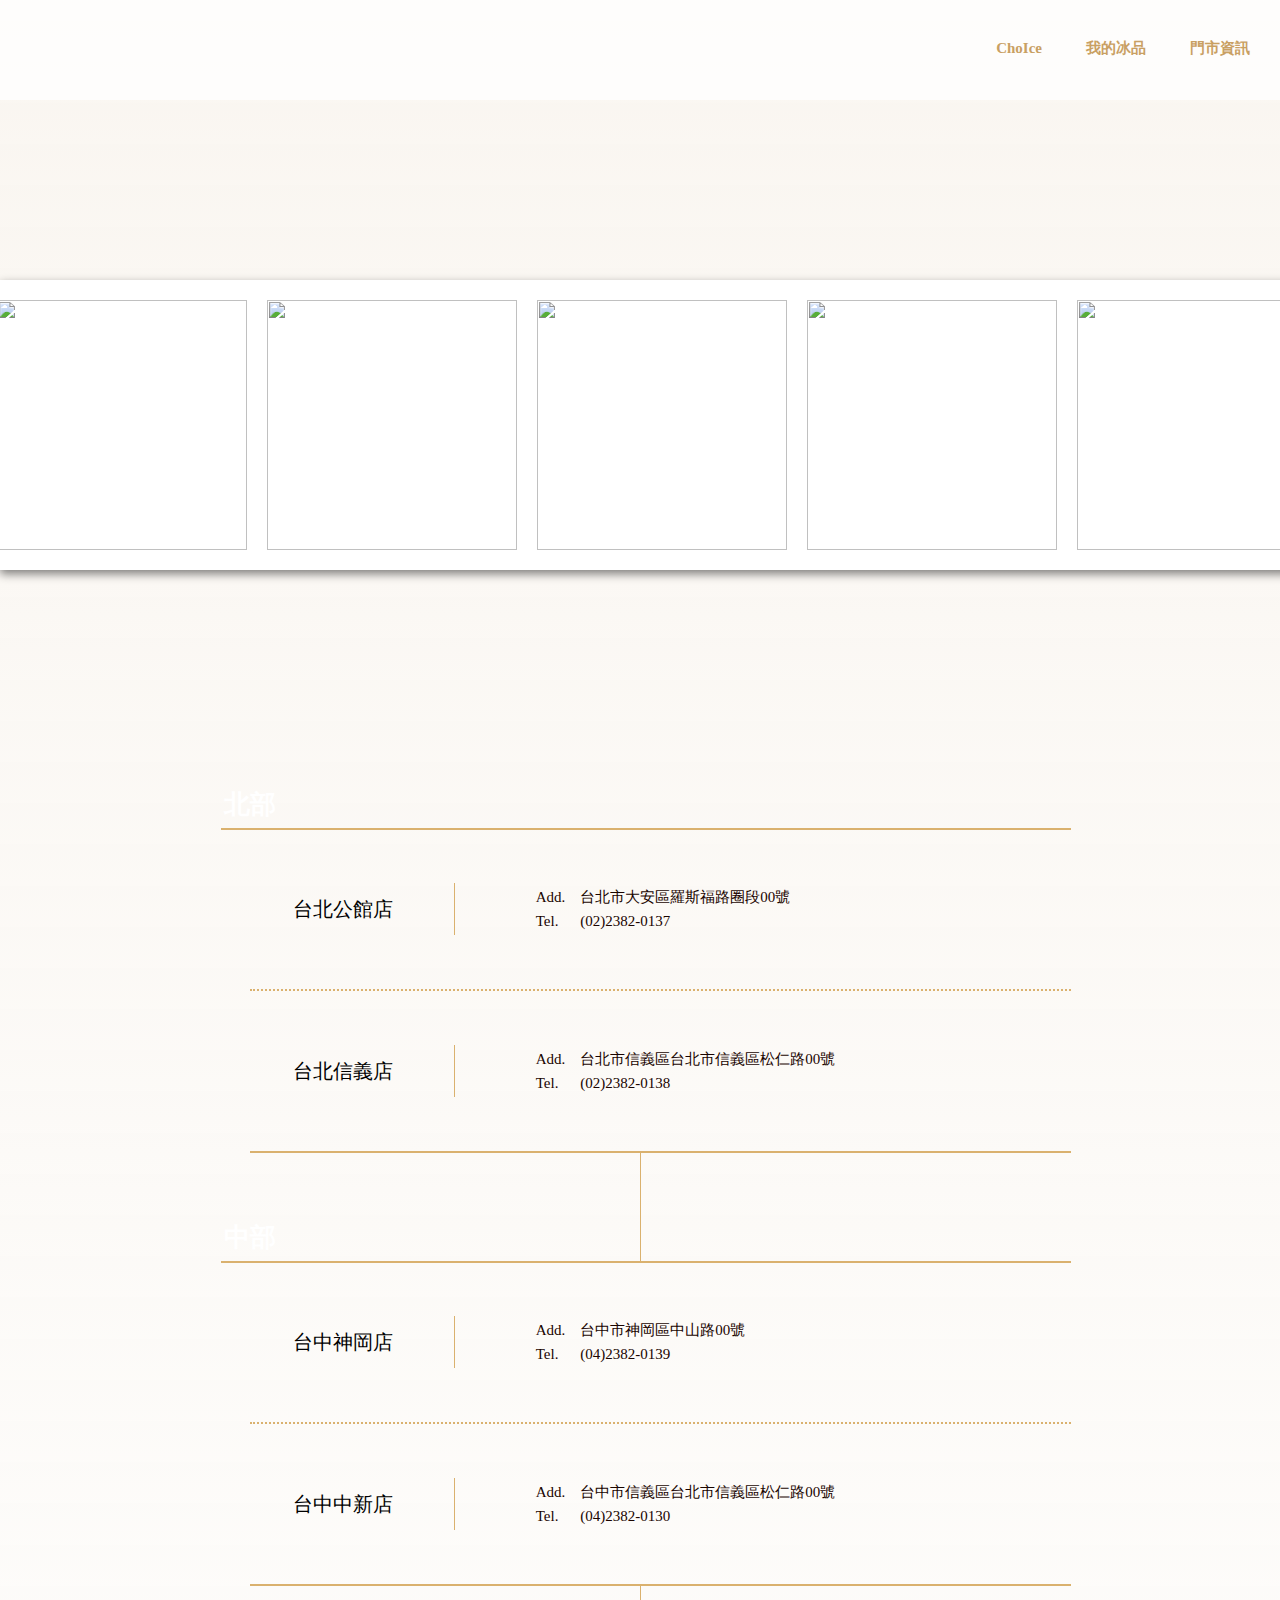
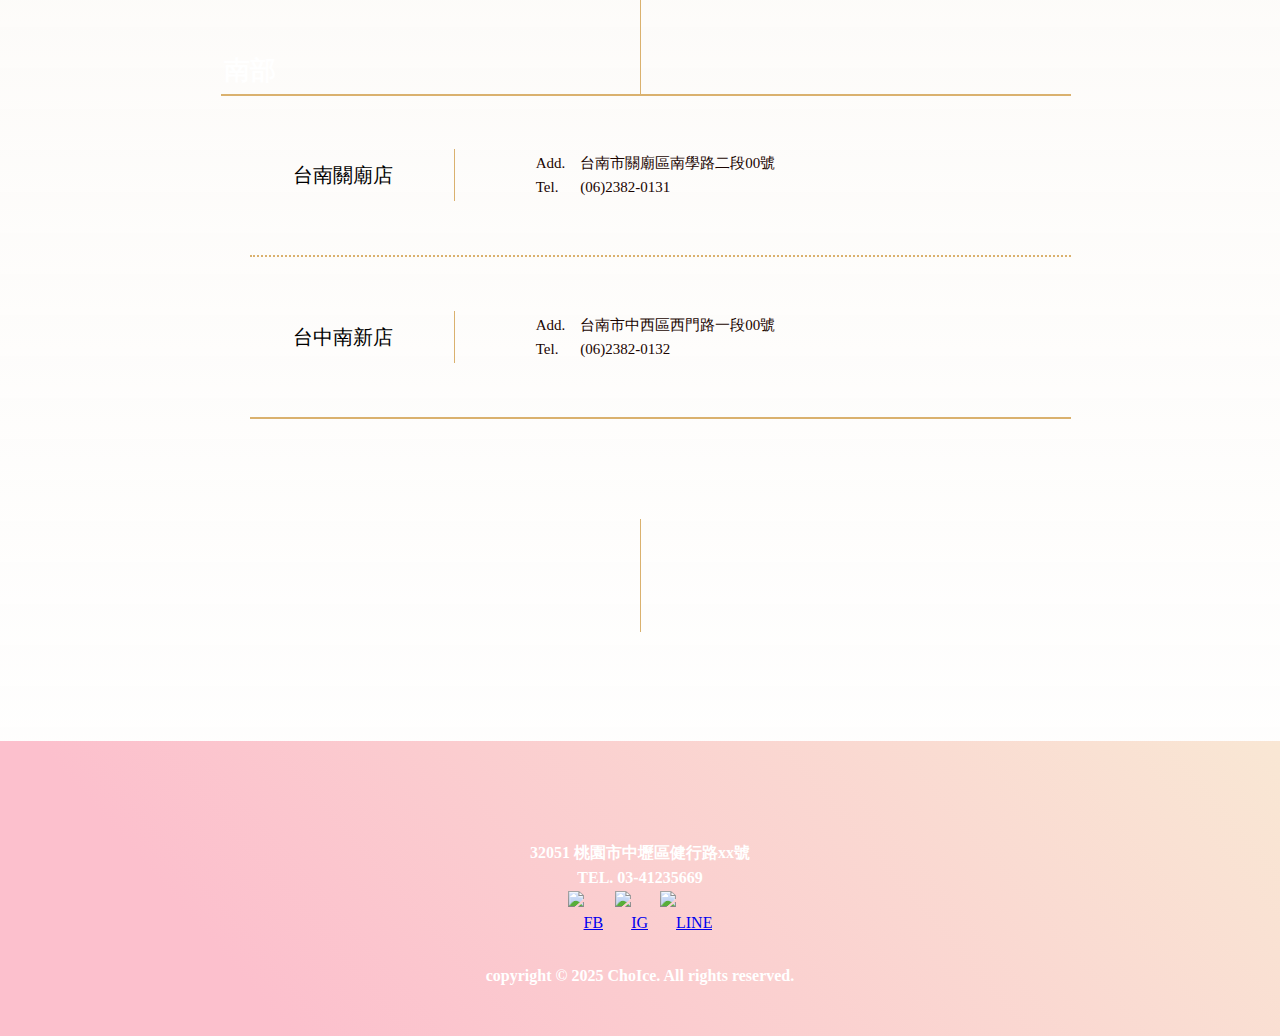
==== store.html @ 10d2a078 "2024-11-21_1.0" ====
<!DOCTYPE html>
<html lang="en">

<head>
    <meta charset="UTF-8">
    <meta name="viewport" content="width=device-width, initial-scale=1.0">
    <meta http-equiv="X-UA-Compatible" content="ie=edge">
    <title>ChoIce冰選店</title>


<link rel="shortcut icon" href="./images/title_logo.png" type="image/x-icon">
<link rel="apple-touch-icon" href="./images/title_logo.png">
<link rel="apple-touch-icon" sizes="76x76" href="./images/title_logo.png">
<link rel="apple-touch-icon" sizes="120x120" href="./images/title_logo.png">
<link rel="apple-touch-icon" sizes="152x152" href="./images/title_logo.png">





    <!-- 設定CSS外部連結檔案 -->
    <link rel="stylesheet" href="./css/choice_all.css">
    <!-- 添加燈箱效果CSS -->
    <link rel="stylesheet" href="./lightbox/css/lightbox.css">

    <style>

    
            /* 整  體 */
            .wrap {

                /* border: 1px solid red; */
            }



        .card1 {
            background-color: #fff;
            /* padding: 15px; */

        }

        .card1 img {
            width: 250px;
            height: 250px;
            /* 要和外框同尺寸不然不好看 */
            margin: 20px 20px 20px 0px ;
            /* 垂直排列靠上 */
            /* 新的html圖片下方會有流排區，為了將圖片下方留白區平均分配在上下位置 */
            vertical-align: top;
        }

        .card {
            /* 隱藏溢出的範圍 */
            /* overflow: hidden; */

            display: inline-block;
             margin: 80px 0 150px 0;

            /* 陰影位置 */
            /* box-shadow: X軸 Y軸 模糊度 顏色; */
            box-shadow: 0 4px 9px rgba(0, 0, 0, 0.493);
        }





    
            .content {
                /* border: 1px solid red; */
                width: 90%;
                max-width: 861px;
    
                margin: auto;
    
                font-size: 26px;
    
                /*padding: 0px;*/
    
            }
    
            .all-title {
                /* background-color: red; */
    
                width: 100%;
                height: 69px;
                margin-top: 40px;
                /* margin: auto; */
    
                /* border-bottom: 1px solid #000; */
                /* padding-bottom: 6px; */
                /* margin-bottom: 6px; */
    
                position: relative;
            }
    
            .title-line {
                /* background-color: green; */
                width: 99%;
                max-width: 850px;
                min-width: 9%;
                margin: auto;
                /* margin: 0 0 0 6px; */
    
                height: 68px;
    
    
                border-bottom: 2px solid #DAB16E;
    
                position: absolute;
    
                /* bottom: 0; */
                /* left: 0; */
                right: 0;
    
    
    
            }
    
            .title-text {
    
                /* background-color: rgb(184, 102, 51); */
                width: auto;
                height: 76px;
                margin: auto;
                padding: 35px 14px 12px 14px;
    
                position: absolute;
    
                color: #fff;
                font-size: 26px;
                line-height: 14.4pt;
                font-weight: 600;
    
            }
    
            .title-p {
                /* background-color: rgb(184, 102, 51); */
                position: absolute;
                /*left:0*/
                /*right:0*/
                /*bottom:0*/
    

            }
    
            .cc,
            .cc2 {
                /* border: 1px solid green; */
                width: 93%;
                max-width: 812px;
                /* min-width: 30px; */
                min-height: 140px;
                /* height: 150px; */
                max-height: 150px;
                margin: auto;
                margin-right: 0;
                padding: 10px;
    
    
                display: flex;
                flex-direction: row;
                justify-content: space-around;
                align-items: center;
    
            }
    
            .cc {
                /* background-color: rgb(53, 51, 184); */
    
                border-bottom: 2px dotted #DAB16E;
    
            }
    
            .cc2 {
                /* background-color: rgb(144, 184, 51); */
    
                border-bottom: 2px solid #DAB16E;
    
            }
    
            .v-line-2 {
                border-left: 1px solid #DAB16E;
                height: 110px;
                left: 50%;
                position: absolute;
    
            }
    
    
    
            .c-box1 {
                /* background-color: rgb(53, 51, 184); */
                /* border: 1px solid green; */
                min-width: 100px;
                max-width: 261px;
    
                display: flex;
                flex-direction: row;
                justify-content: center;
    
                align-items: center;
                font-size: 20px;
                line-height: 24px;
                font-weight: 500;
                margin: 10px;
                /* 設定比例 */
                /* flex-grow: 19; */
    
                /* flex-shrink: 31; */
            }
    
            /*垂直分隔線*/
            .v-line-1 {
                /* border: 1px solid green; */
                margin: 0 10px 0 5px;
    
                border-left: 1px solid #DAB16E;
                height: 52px;
                /*left: 50%;*/
    
                /*position: absolute;*/
                /* 設定比例 */
                /* flex: 0 0; */
                flex-basis: 1px;
            }
    
    
            .c-box2 {
                /* background-color: rgb(51, 184, 62); */
                /* border: 1px solid green; */
    
                min-width: 273px;
                max-width: 506px;
                margin: auto;
    
    
                display: flex;
                flex-direction: row;
                justify-content: center;
    
                align-items: center;
                font-size: 15px;
                line-height: 24px;
    
                margin: 10px;
                /* 設定比例 */
                flex-grow: 31;
                /* flex-shrink: 31; */
    
            }
    
            .p-box1,
            .p-box2 {
                /* background-color: rgb(229, 165, 238); */
                /* border: 1px solid green; */
    
                margin: auto;
                margin: 0 15px 0 0;
                color: #1A0400;
            }
    
            .p-box1 {
                /* background-color: rgb(169, 51, 184); */
                /* min-width: 10px; */
                max-width: 92px;
    
                /* 設定比例 */
                /* flex-grow: 2; */
            }
    
    
            .p-box2 {
                /* background-color: rgb(145, 159, 223); */
                min-width: 213px;
                max-width: 418px;
    
                /* 設定比例 */
                flex-grow: 8;
            }
    
    
    
            /*文字*/
    
            .title-p span {}
    
            .box1-p {}
    
            .line-through {
                /* border: 1px solid red; */
    
            }
        </style>
    </head>

<body>

    <div class="wrap">
        <!-- 頁首區 -->
        <div class="header">
            <!-- <img src="./images/LOGO_off.png" alt=""> -->
            <!-- <img src="./images/LOGO_off.png" alt=""> -->

            <h1 class="logo">
                <a href="index.html"></a>
            </h1>

            <div class="link-bg">

            </div>

            <ul>
                <li>
                    <div class="shape-ex1">
                        <a href="index.html">ChoIce</a>

                    </div>
                    <div class="shape-ex1">
                        <a href="menu.html">我的冰品</a>

                    </div>
                    <div class="shape-ex1">
                        <a href="store.html">門市資訊</a>

                    </div>


                </li>

            </ul>


        </div>




        <!-- 輪撥區 card -->

        <div class="card">

            <div class="card1">
                        <!-- 燈箱效果時的圖 -->
                <ul>
                    <li>
                         <img src="./images/Pic1/lindsay2_6.png" alt="">
                    </li>
                    <li>

                        <img src="./images/Pic1/lindsay2_5.png" alt="">
                    </li>
                    <li>
                         <img src="./images/Pic1/lindsay2_3.png" alt="">
                    </li>

                    <li>
                         <img src="./images/Pic1/lindsay2_7.png" alt="">
                    </li>

                    <li>
                         <img src="./images/Pic1/lindsay2_8.png" alt="">
                    </li>
                    <li>
                         <img src="./images/Pic1/lindsay2_9.png" alt="">
                    </li>
                </ul>

            </div>

        </div>




        <!-- 內容區 -->
        <!-- 內 容 1 段 -->
        <div class="content">
                <!-- 1 區 域 北 部 -->
                <div class="all-title">
                    <div class="title-line"></div>
                    <div class="title-p">
                        <span></span>
                        <img src="./images/title-p0.png" alt="">
                    </div>
                    <p class="title-text">
                        北部
                    </p>
    
                </div>
    
    
                <!-- 1北 部 下 行 cc -->
                <div class="cc">
                    <!--1-1 門 市 -->
                    <div class="c-box1">
                        <p class="box1-p">台北公館店</p>
    
                    </div>
                    <!-- 垂直分隔線 -->
                    <div class="v-line-1">
                    </div>
                    <!-- 1-1 資 訊 -->
                    <div class="c-box2">
    
                        <div class="p-box1">
                            <p>
                                <p class="line-through">Add.</p>
                                <p class="line-through">Tel.</p>
                            </p>
                        </div>
    
                        <div class="p-box2">
                            <p class="line-through">台北市大安區羅斯福路圈段00號</p>
    
                            <p class="line-through">(02)2382-0137</p>
                        </div>
    
    
                    </div>
                </div>
                <div class="cc2">
                    <!--1-2 門 市 -->
                    <div class="c-box1">
                        <p class="box1-p">台北信義店</p>
    
                    </div>
                    <!-- 垂直分隔線 -->
                    <div class="v-line-1">
                    </div>
                    <!--1-2 資 訊 -->
                    <div class="c-box2">
    
                        <div class="p-box1">
                            <p>
                                <p class="line-through">Add.</p>
                                <p class="line-through">Tel.</p>
                            </p>
                        </div>
    
                        <div class="p-box2">
                            <p class="line-through">台北市信義區台北市信義區松仁路00號</p>
    
                            <p class="line-through">(02)2382-0138</p>
                        </div>
    
    
                    </div>
                </div>
    
    
                <!-- 垂直分隔線 2  -->
                <div class="content-line">
                    <div class="v-line-2">
                    </div>
    
                </div>
    
            </div>
    
    
            <!-- 內 容 2 段 -->
            <div class="content">
                <!-- 2 區 域 中 部 -->
                <div class="all-title">
                    <div class="title-line"></div>
                    <div class="title-p">
                        <span></span>
                        <img src="./images/title-p0.png" alt="">
                    </div>
                    <p class="title-text">
                        中部
                    </p>
    
                </div>
    
    
                <!-- 2 北 部 下 行 cc -->
                <div class="cc">
                    <!--2-1 門 市 -->
                    <div class="c-box1">
                        <p class="box1-p">台中神岡店</p>
    
                    </div>
                    <!-- 垂直分隔線 -->
                    <div class="v-line-1">
                    </div>
                    <!-- 2-1 資 訊 -->
                    <div class="c-box2">
    
                        <div class="p-box1">
                            <p>
                                <p class="line-through">Add.</p>
                                <p class="line-through">Tel.</p>
                            </p>
                        </div>
    
                        <div class="p-box2">
                            <p class="line-through">台中市神岡區中山路00號</p>
    
                            <p class="line-through">(04)2382-0139</p>
                        </div>
    
    
                    </div>
                </div>
                <div class="cc2">
                    <!--2-2 門 市 -->
                    <div class="c-box1">
                        <p class="box1-p">台中中新店</p>
    
                    </div>
                    <!-- 垂直分隔線 -->
                    <div class="v-line-1">
                    </div>
                    <!-- 2-2 資 訊 -->
                    <div class="c-box2">
    
                        <div class="p-box1">
                            <p>
                                <p class="line-through">Add.</p>
                                <p class="line-through">Tel.</p>
                            </p>
                        </div>
    
                        <div class="p-box2">
                            <p class="line-through">台中市信義區台北市信義區松仁路00號</p>
    
                            <p class="line-through">(04)2382-0130</p>
                        </div>
    
    
                    </div>
                </div>
    
    
                <!-- 垂直分隔線 2  -->
                <div class="content-line">
                    <div class="v-line-2">
                    </div>
    
                </div>
    
    
    
    
    
    
    
            </div>
    
    
    
            <!-- 內 容 3 段 -->
            <div class="content">
                <!-- 3 區 域 南 部 -->
                <div class="all-title">
                    <div class="title-line"></div>
                    <div class="title-p">
                        <span></span>
                        <img src="./images/title-p0.png" alt="">
                    </div>
                    <p class="title-text">
                        南部
                    </p>
    
                </div>
    
    
                <!-- 3 南 部 下 行 cc -->
                <div class="cc">
                    <!--3-1 門 市 -->
                    <div class="c-box1">
                        <p class="box1-p">台南關廟店</p>
    
                    </div>
                    <!-- 垂直分隔線 -->
                    <div class="v-line-1">
                    </div>
                    <!-- 3-1 資 訊 -->
                    <div class="c-box2">
    
                        <div class="p-box1">
                            <p>
                                <p class="line-through">Add.</p>
                                <p class="line-through">Tel.</p>
                            </p>
                        </div>
    
                        <div class="p-box2">
                            <p class="line-through">台南市關廟區南學路二段00號                            </p>
    
                            <p class="line-through">(06)2382-0131</p>
                        </div>
    
    
                    </div>
                </div>
                <div class="cc2">
                    <!--3-2 門 市 -->
                    <div class="c-box1">
                        <p class="box1-p">台中南新店</p>
    
                    </div>
                    <!-- 垂直分隔線 -->
                    <div class="v-line-1">
                    </div>
                    <!-- 3-2 資 訊 -->
                    <div class="c-box2">
    
                        <div class="p-box1">
                            <p>
                                <p class="line-through">Add.</p>
                                <p class="line-through">Tel.</p>
                            </p>
                        </div>
    
                        <div class="p-box2">
                            <p class="line-through">台南市中西區西門路一段00號</p>
    
                            <p class="line-through">(06)2382-0132</p>
                        </div>
    
    
                    </div>
                </div>
    
    
    
    
            </div>
    
                <!-- 頁尾  垂直線 -->
                <div class="content2">
                        <div class="v-line">
                        </div>
            
                    </div>
            
        

        <!-- 頁尾區 -->
        <div class="footer">
            <div class="fp">
                <img src="./images/footer_logo.png" alt="">
            </div>

            <p>32051 桃園市中壢區健行路xx號</p>
            <p>TEL. 03-41235669</p>

            <ul>
                <li><a href="#"><img src="./images/icon/facebook_icon2.png" alt="FB"></a></li>
                <li><a href="#"><img src="./images/icon/instagram_icon2.png" alt="IG"></a></li>
                <li><a href="#"><img src="./images/icon/line_icon2.png" alt="LINE"></a></li>
            </ul>

            <h4> copyright &copy; 2025 ChoIce. All rights reserved.</h4>


        </div>






    </div>




    <!-- jquery主程式 -->
    <script src="./js/jquery-1.11.3.min.js"></script>
    <!-- 添加燈箱效果主程式 -->
    <script src="./lightbox/js/lightbox.min.js"></script>
    <!-- 旋轉木馬carousel主程式 -->
    <script src="./js/jquery.jcarousellite.min.js"></script>


    <!-- 自行撰寫JS -->
    <!-- 駝峰式命名 -->
    <!-- 小駝峰(第二個單字開始的字首為大寫) -->
    <!-- 大駝峰(每一個單字開始的字首為大寫) -->
    <script>
            $(function () {
                $('.card1').jCarouselLite({
                    auto: -500, //多久時間捲動(以毫秒為單位:1秒=1000毫秒)
                    speed: 40000, //每次捲動的速度
                    scroll: 7, //每次捲動的張數
                    visible: 7, //可見的張數
                });
            });


    </script>




</body>

</html>
---- css/choice_all.css ----
* {
    margin: 0;
    padding: 0;
    font-family: '微軟正黑體'
}

    /* 整  體 */
    .wrap {
        width: 100vw;
        margin: auto;
        /* background-color: #000000; */
        /* background-color: rgb(248, 243, 236,75%); */
        background: linear-gradient(rgb(248, 243, 236,75%) , #FFF) center center;
        /* border: 1px solid red; */
    }

    /* 頁  首 */
    .header {
        /* background-color: #F8F3EB; */
        /* background-color: rgb(0, 0, 0); */
        /* position: relative; */
        /* width: 1200px; */
        height: 200px;
        
    }
    /* 頁  首 - LOGO */
    .header .logo{
        /* background-color: rgb(184, 102, 51); */
        position: absolute;
        top: 0;
        left: 0;    

    
    }


    .header h1 a{
        /* border: 1px solid red; */
        display: block;
        width: 180px;
        height: 180px;
        /* line-height: 180px; */

        background-image: url("../images/LOGO_off.png");
        /* 符合圖片 */
        background-size: cover;
        /* 動態 */
        transition: background-image .6s;



    }
        /* 頁  首 - LOGO觸碰 */
    .header h1 a:hover{
        background-image: url("../images/LOGO_on.png");

    }


    /* 頁  首 - 連結 */
    .link-bg{
        /* background-color: rgb(248, 243, 236,75%); */
        background-color: rgba(255, 255, 255, 0.75);
        width: 100%;
        height: 100px;
        /* position: absolute; */
        /* top: 0; */
        /* right: 0; */


    }
    .header ul {
        /* background-color: rgb(184, 102, 51); */
        margin-top: 13px;
        /* width: 100%; */
        list-style: none;
        /* margin-right: 30px; */
        position: absolute;
        /* float: right; */
        top: 0;
        right: 0;
    }
    .header ul li{
        /* display: inline; */
        height: 70px;
        margin-right: 10px;
        /* background-color: rgb(184, 102, 51); */
    }
    .header ul a {
        /* padding-bottom: 30px; */

        line-height: 30px;
        /* background-color: rgb(255, 255, 255); */
        color: #C9A063;
        text-decoration: none;
        text-align: center;
        font-size: 15px;
        font-weight: 600;

    }

    /* 文字底線效果 */
    .shape-ex1{
        /* background-color: rgb(169, 145, 253); */

        margin: 20px;
                /* line-height: 70px; */


        font-size: 15px;
        display: inline-block;
        vertical-align: middle;
        position: relative;
    }
    /* #FCC0CD */
    .shape-ex1:after{
        content: '';
        width: 0%;
        height: 1px;
        background-color: rgb(228, 181, 81);
        position: absolute;
        bottom: 0;
        left: 0;
        
        transition: all .3s linear;
    }
    .shape-ex1:hover::after{
        width: 100%;
    }
    .header ul a:hover{
        color: rgb(228, 181, 81);
        /* color: rgb(0, 0, 0); */

        transition: all .13s ease;
        font-weight: bolder ;


    }




    /* .header a{
        background-image: url("./images/LOGO_off.png");
        
    } */

    /* 頁尾  垂 直 線 */
    .content2 {
        margin-top: 100px;
        height: 222px;
    }

    .v-line {
        border-left: 1px solid #DAB16E;
        height: 113px;
        left: 50%;
        position: absolute;

    }



    

    /* 頁  尾 */
    .footer {
        /* background-color: #c4cfe4; */

        /* border: 1px solid rgb(245, 154, 154); */
        padding: 25px;
        width: 100;
        background: linear-gradient(49deg, #FCC0CD 19% , #F9E7D4 100% ) center center;
        color: #FFF;
        text-align: center;
        line-height: 2.6;


    }
    .footer .fp{
        /* display: block; */
        margin: 16px;
    }

    .footer p{
        font-weight: bold;
        font-size: 16px;
        line-height: 1.6;      
    }

    .footer ul img{
        width: 30px;
    }

    .footer ul li{
        display: inline;
        /* margin-left: 5px; */
        margin: 5px 4px;
        line-height: 4;
    }

    .footer h4{
        margin-bottom: 15px;
    }
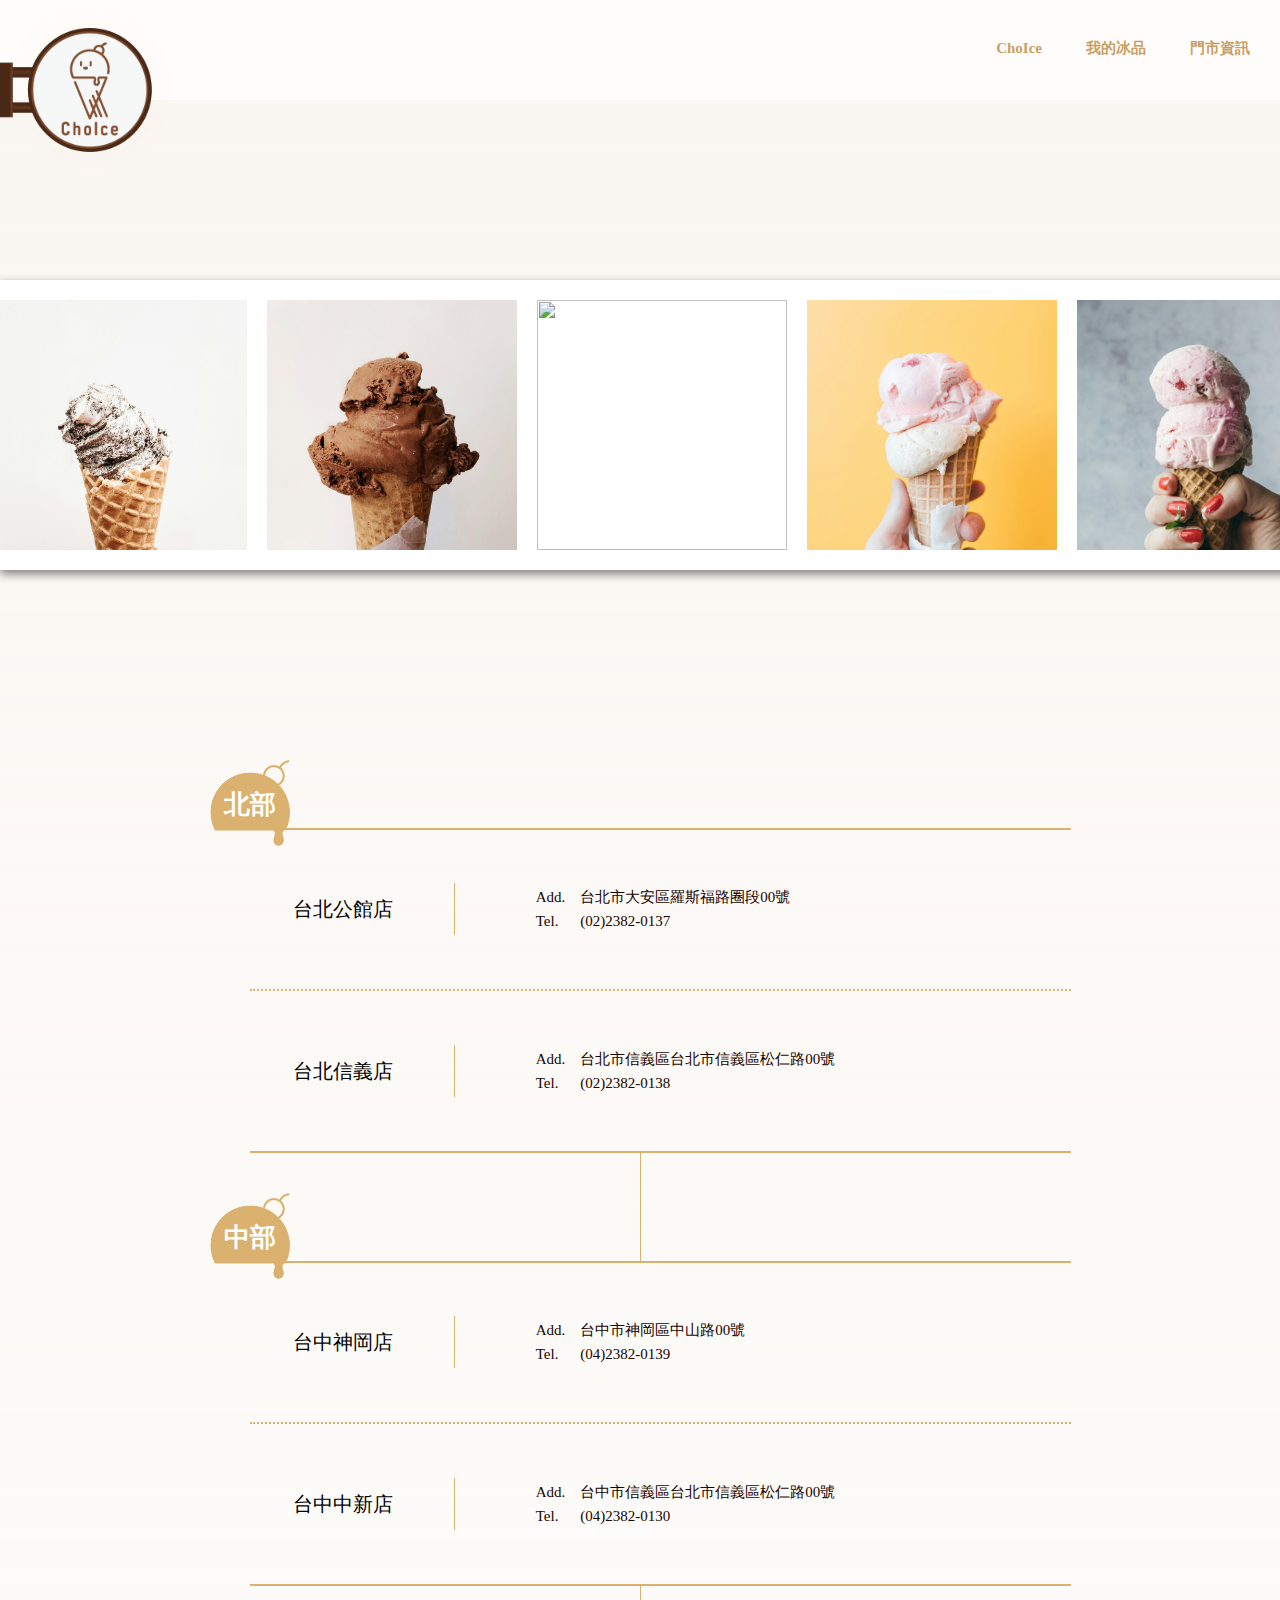
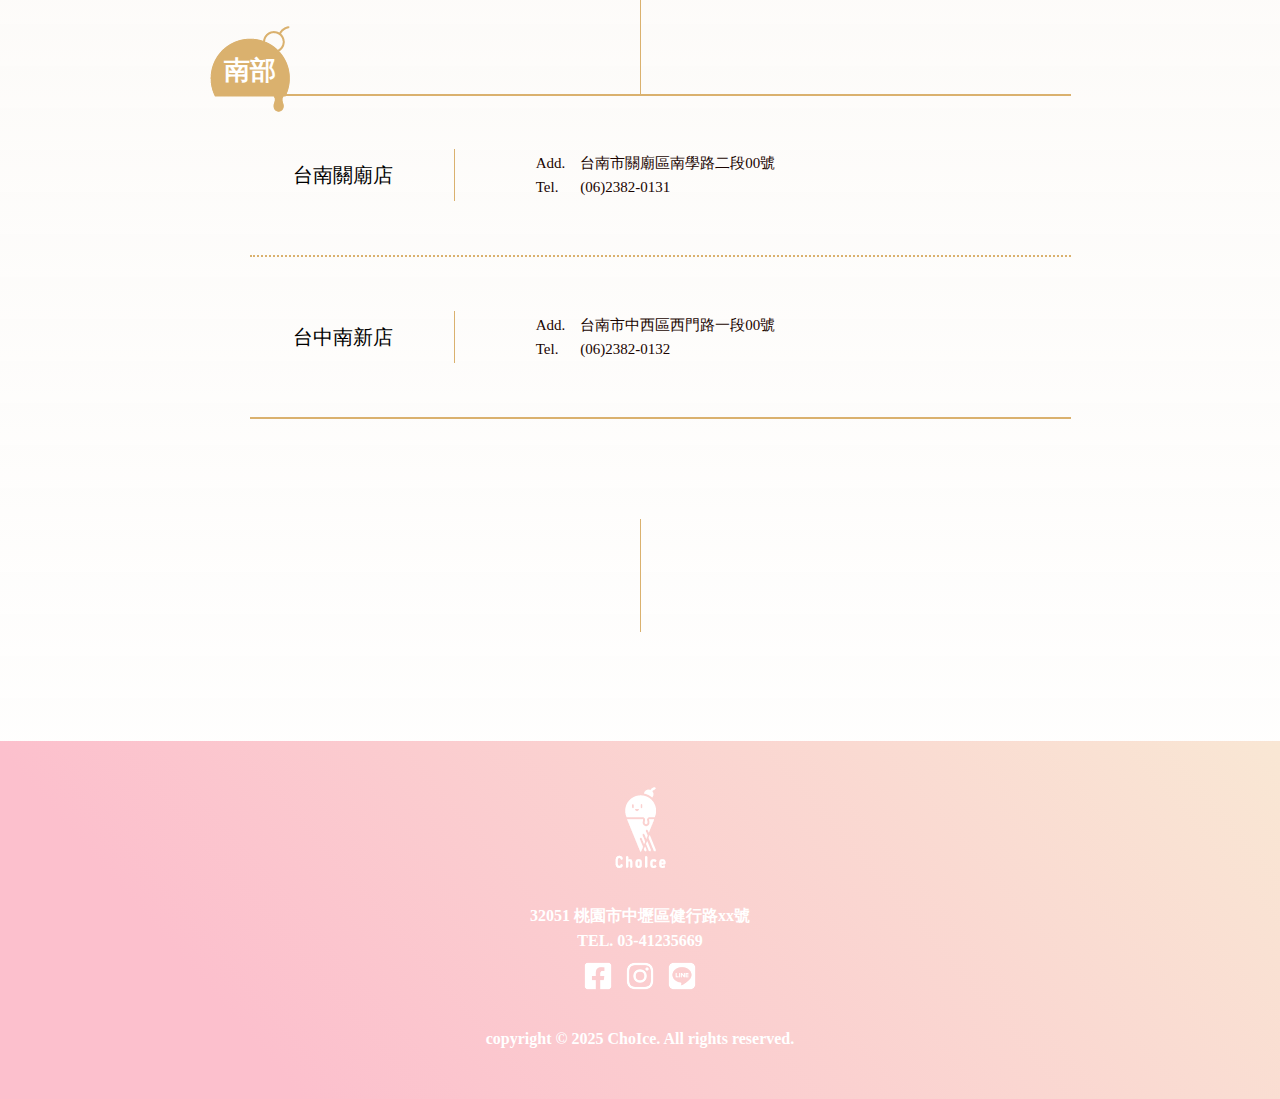
==== commit 0942feba: "2024-11-21_1.1" ====
--- a/store.html
+++ b/store.html
@@ -8,11 +8,11 @@
     <title>ChoIce冰選店</title>
 
 
-<link rel="shortcut icon" href="./images/title_logo.png" type="image/x-icon">
-<link rel="apple-touch-icon" href="./images/title_logo.png">
-<link rel="apple-touch-icon" sizes="76x76" href="./images/title_logo.png">
-<link rel="apple-touch-icon" sizes="120x120" href="./images/title_logo.png">
-<link rel="apple-touch-icon" sizes="152x152" href="./images/title_logo.png">
+    <link rel="shortcut icon" href="./images/title_logo.png" type="image/x-icon">
+    <link rel="apple-touch-icon" href="./images/title_logo.png">
+    <link rel="apple-touch-icon" sizes="76x76" href="./images/title_logo.png">
+    <link rel="apple-touch-icon" sizes="120x120" href="./images/title_logo.png">
+    <link rel="apple-touch-icon" sizes="152x152" href="./images/title_logo.png">
 
 
 
@@ -24,276 +24,284 @@
     <link rel="stylesheet" href="./lightbox/css/lightbox.css">
 
     <style>
-
-    
-            /* 整  體 */
-            .wrap {
-
-                /* border: 1px solid red; */
-            }
-
-
-
-        .card1 {
-            background-color: #fff;
-            /* padding: 15px; */
-
-        }
+        /* 整  體 */
+        .wrap {
+
+            /* border: 1px solid red; */
+        }
+
+
+
 
         .card1 img {
             width: 250px;
             height: 250px;
             /* 要和外框同尺寸不然不好看 */
-            margin: 20px 20px 20px 0px ;
+            margin: 20px 20px 20px 0px;
             /* 垂直排列靠上 */
             /* 新的html圖片下方會有流排區，為了將圖片下方留白區平均分配在上下位置 */
             vertical-align: top;
         }
 
         .card {
+            background-color: rgb(201, 46, 46);
+
+            display: inline-block;
+            margin: 80px 0 150px 0;
+            /* width: 100px; */
+            width: auto;
+
             /* 隱藏溢出的範圍 */
             /* overflow: hidden; */
 
-            display: inline-block;
-             margin: 80px 0 150px 0;
 
             /* 陰影位置 */
             /* box-shadow: X軸 Y軸 模糊度 顏色; */
             box-shadow: 0 4px 9px rgba(0, 0, 0, 0.493);
         }
 
-
-
-
-
-    
-            .content {
-                /* border: 1px solid red; */
-                width: 90%;
-                max-width: 861px;
-    
-                margin: auto;
-    
-                font-size: 26px;
-    
-                /*padding: 0px;*/
-    
-            }
-    
-            .all-title {
-                /* background-color: red; */
-    
-                width: 100%;
-                height: 69px;
-                margin-top: 40px;
-                /* margin: auto; */
-    
-                /* border-bottom: 1px solid #000; */
-                /* padding-bottom: 6px; */
-                /* margin-bottom: 6px; */
-    
-                position: relative;
-            }
-    
-            .title-line {
-                /* background-color: green; */
-                width: 99%;
-                max-width: 850px;
-                min-width: 9%;
-                margin: auto;
-                /* margin: 0 0 0 6px; */
-    
-                height: 68px;
-    
-    
-                border-bottom: 2px solid #DAB16E;
-    
-                position: absolute;
-    
-                /* bottom: 0; */
-                /* left: 0; */
-                right: 0;
-    
-    
-    
-            }
-    
-            .title-text {
-    
-                /* background-color: rgb(184, 102, 51); */
-                width: auto;
-                height: 76px;
-                margin: auto;
-                padding: 35px 14px 12px 14px;
-    
-                position: absolute;
-    
-                color: #fff;
-                font-size: 26px;
-                line-height: 14.4pt;
-                font-weight: 600;
-    
-            }
-    
-            .title-p {
-                /* background-color: rgb(184, 102, 51); */
-                position: absolute;
-                /*left:0*/
-                /*right:0*/
-                /*bottom:0*/
-    
-
-            }
-    
-            .cc,
-            .cc2 {
-                /* border: 1px solid green; */
-                width: 93%;
-                max-width: 812px;
-                /* min-width: 30px; */
-                min-height: 140px;
-                /* height: 150px; */
-                max-height: 150px;
-                margin: auto;
-                margin-right: 0;
-                padding: 10px;
-    
-    
-                display: flex;
-                flex-direction: row;
-                justify-content: space-around;
-                align-items: center;
-    
-            }
-    
-            .cc {
-                /* background-color: rgb(53, 51, 184); */
-    
-                border-bottom: 2px dotted #DAB16E;
-    
-            }
-    
-            .cc2 {
-                /* background-color: rgb(144, 184, 51); */
-    
-                border-bottom: 2px solid #DAB16E;
-    
-            }
-    
-            .v-line-2 {
-                border-left: 1px solid #DAB16E;
-                height: 110px;
-                left: 50%;
-                position: absolute;
-    
-            }
-    
-    
-    
-            .c-box1 {
-                /* background-color: rgb(53, 51, 184); */
-                /* border: 1px solid green; */
-                min-width: 100px;
-                max-width: 261px;
-    
-                display: flex;
-                flex-direction: row;
-                justify-content: center;
-    
-                align-items: center;
-                font-size: 20px;
-                line-height: 24px;
-                font-weight: 500;
-                margin: 10px;
-                /* 設定比例 */
-                /* flex-grow: 19; */
-    
-                /* flex-shrink: 31; */
-            }
-    
-            /*垂直分隔線*/
-            .v-line-1 {
-                /* border: 1px solid green; */
-                margin: 0 10px 0 5px;
-    
-                border-left: 1px solid #DAB16E;
-                height: 52px;
-                /*left: 50%;*/
-    
-                /*position: absolute;*/
-                /* 設定比例 */
-                /* flex: 0 0; */
-                flex-basis: 1px;
-            }
-    
-    
-            .c-box2 {
-                /* background-color: rgb(51, 184, 62); */
-                /* border: 1px solid green; */
-    
-                min-width: 273px;
-                max-width: 506px;
-                margin: auto;
-    
-    
-                display: flex;
-                flex-direction: row;
-                justify-content: center;
-    
-                align-items: center;
-                font-size: 15px;
-                line-height: 24px;
-    
-                margin: 10px;
-                /* 設定比例 */
-                flex-grow: 31;
-                /* flex-shrink: 31; */
-    
-            }
-    
-            .p-box1,
-            .p-box2 {
-                /* background-color: rgb(229, 165, 238); */
-                /* border: 1px solid green; */
-    
-                margin: auto;
-                margin: 0 15px 0 0;
-                color: #1A0400;
-            }
-    
-            .p-box1 {
-                /* background-color: rgb(169, 51, 184); */
-                /* min-width: 10px; */
-                max-width: 92px;
-    
-                /* 設定比例 */
-                /* flex-grow: 2; */
-            }
-    
-    
-            .p-box2 {
-                /* background-color: rgb(145, 159, 223); */
-                min-width: 213px;
-                max-width: 418px;
-    
-                /* 設定比例 */
-                flex-grow: 8;
-            }
-    
-    
-    
-            /*文字*/
-    
-            .title-p span {}
-    
-            .box1-p {}
-    
-            .line-through {
-                /* border: 1px solid red; */
-    
-            }
-        </style>
-    </head>
+        .card1 {
+            background-color: #fff;
+            /* padding: 15px; */
+
+            width: auto;
+
+            /* 隱藏溢出的範圍 */
+            overflow: hidden;
+
+        }
+
+
+
+
+
+        .content {
+            /* border: 1px solid red; */
+            width: 90%;
+            max-width: 861px;
+
+            margin: auto;
+
+            font-size: 26px;
+
+            /*padding: 0px;*/
+
+        }
+
+        .all-title {
+            /* background-color: red; */
+
+            width: 100%;
+            height: 69px;
+            margin-top: 40px;
+            /* margin: auto; */
+
+            /* border-bottom: 1px solid #000; */
+            /* padding-bottom: 6px; */
+            /* margin-bottom: 6px; */
+
+            position: relative;
+        }
+
+        .title-line {
+            /* background-color: green; */
+            width: 99%;
+            max-width: 850px;
+            min-width: 9%;
+            margin: auto;
+            /* margin: 0 0 0 6px; */
+
+            height: 68px;
+
+
+            border-bottom: 2px solid #DAB16E;
+
+            position: absolute;
+
+            /* bottom: 0; */
+            /* left: 0; */
+            right: 0;
+
+
+
+        }
+
+        .title-text {
+
+            /* background-color: rgb(184, 102, 51); */
+            width: auto;
+            height: 76px;
+            margin: auto;
+            padding: 35px 14px 12px 14px;
+
+            position: absolute;
+
+            color: #fff;
+            font-size: 26px;
+            line-height: 14.4pt;
+            font-weight: 600;
+
+        }
+
+        .title-p {
+            /* background-color: rgb(184, 102, 51); */
+            position: absolute;
+            /*left:0*/
+            /*right:0*/
+            /*bottom:0*/
+
+
+        }
+
+        .cc,
+        .cc2 {
+            /* border: 1px solid green; */
+            width: 93%;
+            max-width: 812px;
+            /* min-width: 30px; */
+            min-height: 140px;
+            /* height: 150px; */
+            max-height: 150px;
+            margin: auto;
+            margin-right: 0;
+            padding: 10px;
+
+
+            display: flex;
+            flex-direction: row;
+            justify-content: space-around;
+            align-items: center;
+
+        }
+
+        .cc {
+            /* background-color: rgb(53, 51, 184); */
+
+            border-bottom: 2px dotted #DAB16E;
+
+        }
+
+        .cc2 {
+            /* background-color: rgb(144, 184, 51); */
+
+            border-bottom: 2px solid #DAB16E;
+
+        }
+
+        .v-line-2 {
+            border-left: 1px solid #DAB16E;
+            height: 110px;
+            left: 50%;
+            position: absolute;
+
+        }
+
+
+
+        .c-box1 {
+            /* background-color: rgb(53, 51, 184); */
+            /* border: 1px solid green; */
+            min-width: 100px;
+            max-width: 261px;
+
+            display: flex;
+            flex-direction: row;
+            justify-content: center;
+
+            align-items: center;
+            font-size: 20px;
+            line-height: 24px;
+            font-weight: 500;
+            margin: 10px;
+            /* 設定比例 */
+            /* flex-grow: 19; */
+
+            /* flex-shrink: 31; */
+        }
+
+        /*垂直分隔線*/
+        .v-line-1 {
+            /* border: 1px solid green; */
+            margin: 0 10px 0 5px;
+
+            border-left: 1px solid #DAB16E;
+            height: 52px;
+            /*left: 50%;*/
+
+            /*position: absolute;*/
+            /* 設定比例 */
+            /* flex: 0 0; */
+            flex-basis: 1px;
+        }
+
+
+        .c-box2 {
+            /* background-color: rgb(51, 184, 62); */
+            /* border: 1px solid green; */
+
+            min-width: 273px;
+            max-width: 506px;
+            margin: auto;
+
+
+            display: flex;
+            flex-direction: row;
+            justify-content: center;
+
+            align-items: center;
+            font-size: 15px;
+            line-height: 24px;
+
+            margin: 10px;
+            /* 設定比例 */
+            flex-grow: 31;
+            /* flex-shrink: 31; */
+
+        }
+
+        .p-box1,
+        .p-box2 {
+            /* background-color: rgb(229, 165, 238); */
+            /* border: 1px solid green; */
+
+            margin: auto;
+            margin: 0 15px 0 0;
+            color: #1A0400;
+        }
+
+        .p-box1 {
+            /* background-color: rgb(169, 51, 184); */
+            /* min-width: 10px; */
+            max-width: 92px;
+
+            /* 設定比例 */
+            /* flex-grow: 2; */
+        }
+
+
+        .p-box2 {
+            /* background-color: rgb(145, 159, 223); */
+            min-width: 213px;
+            max-width: 418px;
+
+            /* 設定比例 */
+            flex-grow: 8;
+        }
+
+
+
+        /*文字*/
+
+        .title-p span {}
+
+        .box1-p {}
+
+        .line-through {
+            /* border: 1px solid red; */
+
+        }
+    </style>
+</head>
 
 <body>
 
@@ -342,29 +350,48 @@
         <div class="card">
 
             <div class="card1">
-                        <!-- 燈箱效果時的圖 -->
+                <!-- 燈箱效果時的圖 -->
                 <ul>
                     <li>
-                         <img src="./images/Pic1/lindsay2_6.png" alt="">
+                        <img src="./images/Pic1/lindsay2_6.png" alt="">
                     </li>
                     <li>
 
                         <img src="./images/Pic1/lindsay2_5.png" alt="">
                     </li>
                     <li>
-                         <img src="./images/Pic1/lindsay2_3.png" alt="">
-                    </li>
-
-                    <li>
-                         <img src="./images/Pic1/lindsay2_7.png" alt="">
-                    </li>
-
-                    <li>
-                         <img src="./images/Pic1/lindsay2_8.png" alt="">
-                    </li>
-                    <li>
-                         <img src="./images/Pic1/lindsay2_9.png" alt="">
-                    </li>
+                        <img src="./images/Pic1/lindsay2_3.png" alt="">
+                    </li>
+
+                    <li>
+                        <img src="./images/Pic1/lindsay2_7.png" alt="">
+                    </li>
+
+                    <li>
+                        <img src="./images/Pic1/lindsay2_8.png" alt="">
+                    </li>
+                    <li>
+                        <img src="./images/Pic1/lindsay2_9.png" alt="">
+                    </li>
+                    <li>
+                        <img src="./images/Pic1/lindsay2_10.png" alt="">
+                    </li>
+                    <li>
+                        <img src="./images/Pic1/lindsay2_11.png" alt="">
+                    </li>
+                    <li>
+                        <img src="./images/Pic1/lindsay2_12.png" alt="">
+                    </li>
+                    <li>
+                        <img src="./images/Pic1/lindsay2_13.png" alt="">
+                    </li>
+                    <li>
+                        <img src="./images/Pic1/lindsay2_14.png" alt="">
+                    </li>
+                    <li>
+                        <img src="./images/Pic1/lindsay2_15.png" alt="">
+                    </li>
+
                 </ul>
 
             </div>
@@ -377,268 +404,268 @@
         <!-- 內容區 -->
         <!-- 內 容 1 段 -->
         <div class="content">
-                <!-- 1 區 域 北 部 -->
-                <div class="all-title">
-                    <div class="title-line"></div>
-                    <div class="title-p">
-                        <span></span>
-                        <img src="./images/title-p0.png" alt="">
-                    </div>
-                    <p class="title-text">
-                        北部
-                    </p>
-    
-                </div>
-    
-    
-                <!-- 1北 部 下 行 cc -->
-                <div class="cc">
-                    <!--1-1 門 市 -->
-                    <div class="c-box1">
-                        <p class="box1-p">台北公館店</p>
-    
-                    </div>
-                    <!-- 垂直分隔線 -->
-                    <div class="v-line-1">
-                    </div>
-                    <!-- 1-1 資 訊 -->
-                    <div class="c-box2">
-    
-                        <div class="p-box1">
-                            <p>
-                                <p class="line-through">Add.</p>
-                                <p class="line-through">Tel.</p>
-                            </p>
-                        </div>
-    
-                        <div class="p-box2">
-                            <p class="line-through">台北市大安區羅斯福路圈段00號</p>
-    
-                            <p class="line-through">(02)2382-0137</p>
-                        </div>
-    
-    
-                    </div>
-                </div>
-                <div class="cc2">
-                    <!--1-2 門 市 -->
-                    <div class="c-box1">
-                        <p class="box1-p">台北信義店</p>
-    
-                    </div>
-                    <!-- 垂直分隔線 -->
-                    <div class="v-line-1">
-                    </div>
-                    <!--1-2 資 訊 -->
-                    <div class="c-box2">
-    
-                        <div class="p-box1">
-                            <p>
-                                <p class="line-through">Add.</p>
-                                <p class="line-through">Tel.</p>
-                            </p>
-                        </div>
-    
-                        <div class="p-box2">
-                            <p class="line-through">台北市信義區台北市信義區松仁路00號</p>
-    
-                            <p class="line-through">(02)2382-0138</p>
-                        </div>
-    
-    
-                    </div>
-                </div>
-    
-    
-                <!-- 垂直分隔線 2  -->
-                <div class="content-line">
-                    <div class="v-line-2">
-                    </div>
-    
-                </div>
-    
-            </div>
-    
-    
-            <!-- 內 容 2 段 -->
-            <div class="content">
-                <!-- 2 區 域 中 部 -->
-                <div class="all-title">
-                    <div class="title-line"></div>
-                    <div class="title-p">
-                        <span></span>
-                        <img src="./images/title-p0.png" alt="">
-                    </div>
-                    <p class="title-text">
-                        中部
-                    </p>
-    
-                </div>
-    
-    
-                <!-- 2 北 部 下 行 cc -->
-                <div class="cc">
-                    <!--2-1 門 市 -->
-                    <div class="c-box1">
-                        <p class="box1-p">台中神岡店</p>
-    
-                    </div>
-                    <!-- 垂直分隔線 -->
-                    <div class="v-line-1">
-                    </div>
-                    <!-- 2-1 資 訊 -->
-                    <div class="c-box2">
-    
-                        <div class="p-box1">
-                            <p>
-                                <p class="line-through">Add.</p>
-                                <p class="line-through">Tel.</p>
-                            </p>
-                        </div>
-    
-                        <div class="p-box2">
-                            <p class="line-through">台中市神岡區中山路00號</p>
-    
-                            <p class="line-through">(04)2382-0139</p>
-                        </div>
-    
-    
-                    </div>
-                </div>
-                <div class="cc2">
-                    <!--2-2 門 市 -->
-                    <div class="c-box1">
-                        <p class="box1-p">台中中新店</p>
-    
-                    </div>
-                    <!-- 垂直分隔線 -->
-                    <div class="v-line-1">
-                    </div>
-                    <!-- 2-2 資 訊 -->
-                    <div class="c-box2">
-    
-                        <div class="p-box1">
-                            <p>
-                                <p class="line-through">Add.</p>
-                                <p class="line-through">Tel.</p>
-                            </p>
-                        </div>
-    
-                        <div class="p-box2">
-                            <p class="line-through">台中市信義區台北市信義區松仁路00號</p>
-    
-                            <p class="line-through">(04)2382-0130</p>
-                        </div>
-    
-    
-                    </div>
-                </div>
-    
-    
-                <!-- 垂直分隔線 2  -->
-                <div class="content-line">
-                    <div class="v-line-2">
-                    </div>
-    
-                </div>
-    
-    
-    
-    
-    
-    
-    
-            </div>
-    
-    
-    
-            <!-- 內 容 3 段 -->
-            <div class="content">
-                <!-- 3 區 域 南 部 -->
-                <div class="all-title">
-                    <div class="title-line"></div>
-                    <div class="title-p">
-                        <span></span>
-                        <img src="./images/title-p0.png" alt="">
-                    </div>
-                    <p class="title-text">
-                        南部
-                    </p>
-    
-                </div>
-    
-    
-                <!-- 3 南 部 下 行 cc -->
-                <div class="cc">
-                    <!--3-1 門 市 -->
-                    <div class="c-box1">
-                        <p class="box1-p">台南關廟店</p>
-    
-                    </div>
-                    <!-- 垂直分隔線 -->
-                    <div class="v-line-1">
-                    </div>
-                    <!-- 3-1 資 訊 -->
-                    <div class="c-box2">
-    
-                        <div class="p-box1">
-                            <p>
-                                <p class="line-through">Add.</p>
-                                <p class="line-through">Tel.</p>
-                            </p>
-                        </div>
-    
-                        <div class="p-box2">
-                            <p class="line-through">台南市關廟區南學路二段00號                            </p>
-    
-                            <p class="line-through">(06)2382-0131</p>
-                        </div>
-    
-    
-                    </div>
-                </div>
-                <div class="cc2">
-                    <!--3-2 門 市 -->
-                    <div class="c-box1">
-                        <p class="box1-p">台中南新店</p>
-    
-                    </div>
-                    <!-- 垂直分隔線 -->
-                    <div class="v-line-1">
-                    </div>
-                    <!-- 3-2 資 訊 -->
-                    <div class="c-box2">
-    
-                        <div class="p-box1">
-                            <p>
-                                <p class="line-through">Add.</p>
-                                <p class="line-through">Tel.</p>
-                            </p>
-                        </div>
-    
-                        <div class="p-box2">
-                            <p class="line-through">台南市中西區西門路一段00號</p>
-    
-                            <p class="line-through">(06)2382-0132</p>
-                        </div>
-    
-    
-                    </div>
-                </div>
-    
-    
-    
-    
-            </div>
-    
-                <!-- 頁尾  垂直線 -->
-                <div class="content2">
-                        <div class="v-line">
-                        </div>
-            
-                    </div>
-            
-        
+            <!-- 1 區 域 北 部 -->
+            <div class="all-title">
+                <div class="title-line"></div>
+                <div class="title-p">
+                    <span></span>
+                    <img src="./images/title-p0.png" alt="">
+                </div>
+                <p class="title-text">
+                    北部
+                </p>
+
+            </div>
+
+
+            <!-- 1北 部 下 行 cc -->
+            <div class="cc">
+                <!--1-1 門 市 -->
+                <div class="c-box1">
+                    <p class="box1-p">台北公館店</p>
+
+                </div>
+                <!-- 垂直分隔線 -->
+                <div class="v-line-1">
+                </div>
+                <!-- 1-1 資 訊 -->
+                <div class="c-box2">
+
+                    <div class="p-box1">
+                        <p>
+                            <p class="line-through">Add.</p>
+                            <p class="line-through">Tel.</p>
+                        </p>
+                    </div>
+
+                    <div class="p-box2">
+                        <p class="line-through">台北市大安區羅斯福路圈段00號</p>
+
+                        <p class="line-through">(02)2382-0137</p>
+                    </div>
+
+
+                </div>
+            </div>
+            <div class="cc2">
+                <!--1-2 門 市 -->
+                <div class="c-box1">
+                    <p class="box1-p">台北信義店</p>
+
+                </div>
+                <!-- 垂直分隔線 -->
+                <div class="v-line-1">
+                </div>
+                <!--1-2 資 訊 -->
+                <div class="c-box2">
+
+                    <div class="p-box1">
+                        <p>
+                            <p class="line-through">Add.</p>
+                            <p class="line-through">Tel.</p>
+                        </p>
+                    </div>
+
+                    <div class="p-box2">
+                        <p class="line-through">台北市信義區台北市信義區松仁路00號</p>
+
+                        <p class="line-through">(02)2382-0138</p>
+                    </div>
+
+
+                </div>
+            </div>
+
+
+            <!-- 垂直分隔線 2  -->
+            <div class="content-line">
+                <div class="v-line-2">
+                </div>
+
+            </div>
+
+        </div>
+
+
+        <!-- 內 容 2 段 -->
+        <div class="content">
+            <!-- 2 區 域 中 部 -->
+            <div class="all-title">
+                <div class="title-line"></div>
+                <div class="title-p">
+                    <span></span>
+                    <img src="./images/title-p0.png" alt="">
+                </div>
+                <p class="title-text">
+                    中部
+                </p>
+
+            </div>
+
+
+            <!-- 2 北 部 下 行 cc -->
+            <div class="cc">
+                <!--2-1 門 市 -->
+                <div class="c-box1">
+                    <p class="box1-p">台中神岡店</p>
+
+                </div>
+                <!-- 垂直分隔線 -->
+                <div class="v-line-1">
+                </div>
+                <!-- 2-1 資 訊 -->
+                <div class="c-box2">
+
+                    <div class="p-box1">
+                        <p>
+                            <p class="line-through">Add.</p>
+                            <p class="line-through">Tel.</p>
+                        </p>
+                    </div>
+
+                    <div class="p-box2">
+                        <p class="line-through">台中市神岡區中山路00號</p>
+
+                        <p class="line-through">(04)2382-0139</p>
+                    </div>
+
+
+                </div>
+            </div>
+            <div class="cc2">
+                <!--2-2 門 市 -->
+                <div class="c-box1">
+                    <p class="box1-p">台中中新店</p>
+
+                </div>
+                <!-- 垂直分隔線 -->
+                <div class="v-line-1">
+                </div>
+                <!-- 2-2 資 訊 -->
+                <div class="c-box2">
+
+                    <div class="p-box1">
+                        <p>
+                            <p class="line-through">Add.</p>
+                            <p class="line-through">Tel.</p>
+                        </p>
+                    </div>
+
+                    <div class="p-box2">
+                        <p class="line-through">台中市信義區台北市信義區松仁路00號</p>
+
+                        <p class="line-through">(04)2382-0130</p>
+                    </div>
+
+
+                </div>
+            </div>
+
+
+            <!-- 垂直分隔線 2  -->
+            <div class="content-line">
+                <div class="v-line-2">
+                </div>
+
+            </div>
+
+
+
+
+
+
+
+        </div>
+
+
+
+        <!-- 內 容 3 段 -->
+        <div class="content">
+            <!-- 3 區 域 南 部 -->
+            <div class="all-title">
+                <div class="title-line"></div>
+                <div class="title-p">
+                    <span></span>
+                    <img src="./images/title-p0.png" alt="">
+                </div>
+                <p class="title-text">
+                    南部
+                </p>
+
+            </div>
+
+
+            <!-- 3 南 部 下 行 cc -->
+            <div class="cc">
+                <!--3-1 門 市 -->
+                <div class="c-box1">
+                    <p class="box1-p">台南關廟店</p>
+
+                </div>
+                <!-- 垂直分隔線 -->
+                <div class="v-line-1">
+                </div>
+                <!-- 3-1 資 訊 -->
+                <div class="c-box2">
+
+                    <div class="p-box1">
+                        <p>
+                            <p class="line-through">Add.</p>
+                            <p class="line-through">Tel.</p>
+                        </p>
+                    </div>
+
+                    <div class="p-box2">
+                        <p class="line-through">台南市關廟區南學路二段00號 </p>
+
+                        <p class="line-through">(06)2382-0131</p>
+                    </div>
+
+
+                </div>
+            </div>
+            <div class="cc2">
+                <!--3-2 門 市 -->
+                <div class="c-box1">
+                    <p class="box1-p">台中南新店</p>
+
+                </div>
+                <!-- 垂直分隔線 -->
+                <div class="v-line-1">
+                </div>
+                <!-- 3-2 資 訊 -->
+                <div class="c-box2">
+
+                    <div class="p-box1">
+                        <p>
+                            <p class="line-through">Add.</p>
+                            <p class="line-through">Tel.</p>
+                        </p>
+                    </div>
+
+                    <div class="p-box2">
+                        <p class="line-through">台南市中西區西門路一段00號</p>
+
+                        <p class="line-through">(06)2382-0132</p>
+                    </div>
+
+
+                </div>
+            </div>
+
+
+
+
+        </div>
+
+        <!-- 頁尾  垂直線 -->
+        <div class="content2">
+            <div class="v-line">
+            </div>
+
+        </div>
+
+
 
         <!-- 頁尾區 -->
         <div class="footer">
@@ -683,14 +710,14 @@
     <!-- 小駝峰(第二個單字開始的字首為大寫) -->
     <!-- 大駝峰(每一個單字開始的字首為大寫) -->
     <script>
-            $(function () {
-                $('.card1').jCarouselLite({
-                    auto: -500, //多久時間捲動(以毫秒為單位:1秒=1000毫秒)
-                    speed: 40000, //每次捲動的速度
-                    scroll: 7, //每次捲動的張數
-                    visible: 7, //可見的張數
-                });
+        $(function () {
+            $('.card1').jCarouselLite({
+                auto: -500, //多久時間捲動(以毫秒為單位:1秒=1000毫秒)
+                speed: 40000, //每次捲動的速度
+                scroll: 8, //每次捲動的張數
+                visible: 8, //可見的張數
             });
+        });
 
 
     </script>
--- a/css/choice_all.css
+++ b/css/choice_all.css
@@ -28,9 +28,7 @@
         /* background-color: rgb(184, 102, 51); */
         position: absolute;
         top: 0;
-        left: 0;    
-
-    
+        left: 0;
     }
 
 
